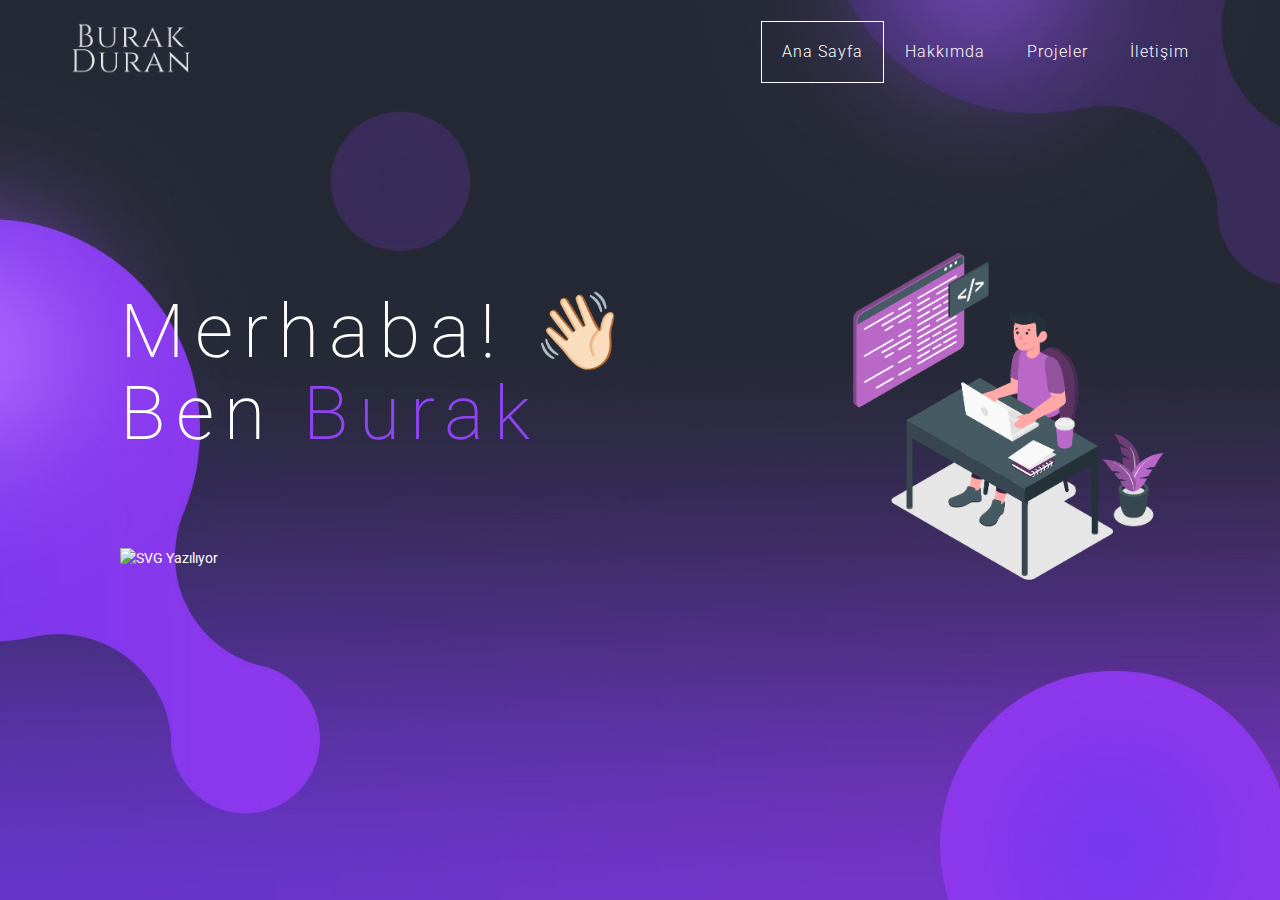
==== index.html @ 6f8fb300 "upload files" ====
<!DOCTYPE html>
<html class="noIE" lang="tr">
	<head>
			<meta http-equiv="X-UA-Compatible" content="IE=edge">
			<meta http-equiv="Content-Type" content="text/html; charset=UTF-8"/>
			<meta name="viewport" content="width=device-width, initial-scale = 1.0, maximum-scale=1.0, user-scalable=no"/>
		<title>Burak Duran</title>
		<link rel="stylesheet" href="assets/css/bootstrap.min.css">
		<link rel="stylesheet" href="assets/css/ionicons.min.css">
	    <link rel="stylesheet" href="assets/css/main.css">
		<link rel="stylesheet" href="https://cdnjs.cloudflare.com/ajax/libs/animate.css/4.1.1/animate.min.css">
	</head>

<body>
	

<!-- Home -->
	<section class="header" id="header">
		
		<nav class="navbar navbar-default ">
			<div class="container">
			<!-- Brand and toggle get grouped for better mobile display -->
				<div class="navbar-header">
					<button type="button" class="navbar-toggle collapsed" data-toggle="collapse" data-target="#bs-example-navbar-collapse-1" aria-expanded="false">
						<span class="sr-only">Toggle navigation</span>
						<span class="icon-bar"></span>
						<span class="icon-bar"></span>
						<span class="icon-bar"></span>
					</button>
					<!-- <a class="navbar-brand" href="index.html">Burak</a> -->
						<img src="assets/images/logo7.png" href="index.html" alt="logo" style="width: 125px;">
				</div> <!-- /.navbar-header -->

		    <!-- Collect the nav links, forms, and other content for toggling -->
			    <div class="collapse navbar-collapse" id="bs-example-navbar-collapse-1"  >
					<ul class="nav navbar-nav navbar-right">
						<li class="active"><a href="index.html">Ana Sayfa</a></li>
						<li><a href="about.html">Hakkımda</a></li>
						<li><a href="portfolio.html">Projeler</a></li>
						<li><a href="contact.html">İletişim</a></li>
					</ul> <!-- /.nav -->
			    </div><!-- /.navbar-collapse -->
		  	</div><!-- /.container -->
		</nav>


		
		<div class="container">
			<div class="header-table">
				<div class="header-wrapper">
					<h1 class="header-title">
						Merhaba! 👋🏻 <br> Ben <span style="color: #8E44F1;">Burak</span> <br> <br> 
					</h1>
					<img src="https://readme-typing-svg.demolab.com/?font=Roboto&size=35&duration=3000&pause=1500&color=FFFFFF&width=435&lines=Frontend+Developer;Student" alt="SVG Yazılıyor" />
				</div>
				<div class="header-wrapper2">
					<img src="assets/images/home-image.svg" alt="" style="width: 400px;">
				</div> <!-- /.header-wrapper -->
			</div>
		</div> <!-- /.container -->
	</section> <!-- /#header -->
	


	<script src="assets/js/jquery-1.11.2.min.js"></script>
    <script src="assets/js/bootstrap.min.js"></script>
    <script src="assets/js/contact.js"></script>


</body>
</html>
---- assets/css/main.css ----
/*=================================================
||				1. Imports 
==================================================*/
@import url(http://fonts.googleapis.com/css?family=Roboto:200,400,700);
@import url(http://fonts.googleapis.com/css?family=Roboto+Slab);

body
{
	font-family: 'Roboto', 'Open-Sans', sans-serif;
	overflow-x: hidden;
	color: #313131;
}
.black{
	color: #ffffff;
}
.white{
	background: #fff ;
}
.purple{
	background: #4a148c;
}
.section-wrapper{
	padding-top: 90px;
	padding-bottom: 80px;
}
.section-title{
	font-size: 30px;
	font-weight: 400;
	text-transform: uppercase;
	text-align: center;
	letter-spacing: 2px;
}
.section-item-title{
	font-size: 20px;
	font-weight: 400;
	letter-spacing: 3px;
	text-transform: uppercase;
}
.section-item-detail{
	font-size: 14px;
    font-weight: 300;
    margin-bottom: 50px;
    color: #999;
    letter-spacing: .39px;
}
.underline{
	height: 2px;
	width: 50px;
	margin: 0px auto 60px;
}
/*=================================================
||				3. Header
==================================================*/
.header
{
	background: url('../images/header6.jpg');
	background-repeat: no-repeat;
	background-position: center center;
	background-size: cover;
	background-attachment: fixed;
	height: 100vh;
	color: #fff;

}
			/*navbar*/
.navbar-default .navbar-brand{
	border: 1px solid #fff;
	color: #fff;
	font-size: 30px;
	padding: 10px 20px;
	height: auto;
	font-weight: 200;
	letter-spacing: 5px;
}
.navbar-default .navbar-brand:focus, .navbar-default .navbar-brand:hover{
	color: #fff;
}
.navbar-default .navbar-toggle .icon-bar {
    background-color: #FFF;

}
.navbar-fixed-top .navbar-toggle .icon-bar {
    background-color: #313131;
}
.navbar-fixed-top .navbar-toggle{
	border-color: #313131;
}
.navbar-default {
    background-color: transparent;
    border-color: transparent;
    padding-top: 20px;
}
.navbar-default .navbar-nav>li>a{
	color: #fff;
    /*text-transform: uppercase;*/
    padding-right: 20px;
    padding-left: 20px;
    border: 1px solid transparent;
    font-size: 16px;
    font-weight: 300;
    letter-spacing: 1px;
}
.navbar-default .navbar-toggle{
	border-radius: 0px;
}
.navbar-default .navbar-nav>li>a:hover{
	border: 1px solid rgba(255, 255, 255, 0.6);
	color: #fff;
}
.navbar-default .navbar-nav>li>a:focus, .navbar-default .navbar-nav>li>a:hover{
	color: #fff;
}
.navbar-nav>li>a {
    padding-top: 20px;
    padding-bottom: 20px;
}
.navbar-default .navbar-toggle:focus, .navbar-default .navbar-toggle:hover{
	background: transparent;
}
.navbar-default .navbar-nav>.active>a, .navbar-default .navbar-nav>.active>a:focus, .navbar-default .navbar-nav>.active>a:hover{
    background-color: transparent;
    border: 1px solid rgba(255, 255, 255);
    color: #fff;
}

/* .navbar .navbar-default{
	background-image: url("../images/nav-background.jpeg");
} */


		/*Home*/
.header-wrapper{
	text-align: left;
	display: table-cell;
	vertical-align: middle;
	position: relative;
	padding-left: 50px;
}
.header-wrapper2{
	text-align: right;
	display: table-cell;
	vertical-align: middle;
	position: relative;
}
.header-table{
	display: table;
	height: 70vh;
	width: 100%;
}
.header-title{
	font-size: 75px;
	letter-spacing: 10px;
	font-weight: 200;
}
.header-subtitle{
	font-size: 20px;
	letter-spacing: 3px;
}
/*=================================================
||				4. Our Service
==================================================*/
.service{
	background: #ededed;
	position: relative;
}
.service .section-title{
	margin-top: 110px;
}
.services{
	margin-bottom: 100px;
}
.service .underline{
	margin-bottom: 75px;
}
.service-img{
	position: absolute;
	bottom: 0px;
}

.twitter-feed{
	color: #fff;
}
.item{
	text-align: center;
}
.owl-prev, .owl-next
{
	position: absolute;
	top: 10%;
}
.owl-next
{
	right: -10px;
}
.owl-prev
{
	left: -10px;
}
.owl-prev:before
{
    /*content: "\f3d2";*/
    /*font-family: 'ionicons';*/
    content: url("../images/left.png");
}
.owl-next:before
{
    /*content: "\f3d3";*/
    /*font-family: "ionicons";*/
    content: url("../images/right.png");
}

/*=================================================
||				5. Twitter Feed
==================================================*/
.day, .feed{
	font-size: 15px;
	font-weight: 200;
}
.feed{
	font-style: italic;
	margin: 30px 0px;
}
.options a{
	color: #fff;
	text-transform: uppercase;
	font-size: 15px;
	padding: 0px 20px;
}
.options a i{
	padding-right: 10px;
}
.options a:hover{
	text-decoration: none;
}
.item:hover{
	cursor: w-resize;
}
/*=================================================
||				7. Portfolio
==================================================*/
.porfolio{
	background: #f9f9f9;
	
}
.portfolio-img{
	position: relative;
	overflow: hidden;
	text-align: center;
}
.portfolio-img .port-item{
	width: 100%;
	height: auto;
	transition: all .6s ease-in-out;
}
.portfolio-img:hover .portfolio-img-hover{
	position: absolute;
	top: 0;
	left: 0;
	width: 100%;
	height: 100%;
	transition: all .6s ease-in-out;
	background: rgba(0, 0, 0, 0.5);
}

.plus{
	display: none;
}
.portfolio-img:hover .plus{
	display: inline-block;
	padding-top: 25%;
}
.portfolio-img:hover .port-item{
	transform: scale(1.1);
}
.portfolio-item-details{
	margin: 20px 0px 50px; 
	padding: 10px 10px;
	background: rgba(0, 0, 0, 0.4);
}
.portfolio-item-name{
	display: inline-block;
	font-size: 15px;
}
.port-heart, .portfolio-item-name small{
	font-size: 13px;
	color: #969595;
}
.port-heart{
	display: inline-block;
	margin-top: 10px;
}


/*=================================================
||				8. Note
==================================================*/
.note{
	color: #dadada;
}
.quote{
	font-style: italic;
	font-size: 16px;
	font-weight: 200;
	padding: 0px 145px;
}
.quoter{
	font-size: 20px;
	font-weight: 400;
	margin-top: 20px;
}

/*=================================================
||				9. Fun Facts
==================================================*/
.fun{
	background: #f3f3f3;
}
.fun-box{
	border: 2px solid #313131;
	text-align: center;
	padding: 40px 0px;
}
.number{
	font-weight: 700;
	font-size: 25px;
}
.number-title{
	text-transform: uppercase;
	font-size: 20px;
	font-weight: 400;
}
.col-sm-6 .fun-box{
	margin-bottom: 20px;
}
/*=================================================
||				10. Footer
==================================================*/
footer{
	background: #eaeaea;
	padding: 20px 0px;
}
.copy{
	font-size: 14px;
	font-weight: 300;
	color: #929292;
	padding: 10px 0px;
	display: inline-block;
}
.fb{
	background: #1976d2;
}
.twitter{
	background: #2CAAE1;
}
.google{
	background: #c62828;
}
.rss{
	background: #ff8f00;
}

.icon{
	height: 40px;
	width: 40px;
	text-align: center;
	padding: 8px;
	display: inline-block;
	border: 1px solid transparent;
	font-size: 18px;
}
a .icon{
	color: #dadada;
}
/*.social-icon{
	float: right;
}*/
a .icon:hover{
	background: transparent;
}
a .fb:hover{
	color: #1976d2;
	border-color: #1976d2;
}
a .twitter:hover{
	color: #2CAAE1;
	border-color: #2CAAE1;
}
a .google:hover{
	color: #c62828;
	border-color: #c62828;
}
a .rss:hover{
	color: #ff8f00;
	border-color: #ff8f00;
}

/*=================================================
||				11. Others
==================================================*/
@media (max-width: 960px){
	.nav>li{
		text-align: center;
	}
	.service-img{
		opacity: .2;
	}
	.fun-box{
		margin: 15px;
	}
	.quote{
		padding: 0 50px;
	}
	.portfolio .portfolio-item{
		margin: 15px;
	}
	.price-title, .price-list{
		text-align: center;
	}
	.options a{
		padding: 0 5px;
	}
	footer{
		text-align: center;
	}
	footer .text-right{
		text-align: center;
	}
	.navbar-default .navbar-brand{
		margin-left: 15px;
	}
		img.about-img {
	    width: 100%;
	    padding: 15px 15px 0px;
	}
	.quote{
		padding: 0 15px;
	}
} 
@media (max-width: 480px){
	.header-table{
		max-height: 627px;
	}
}
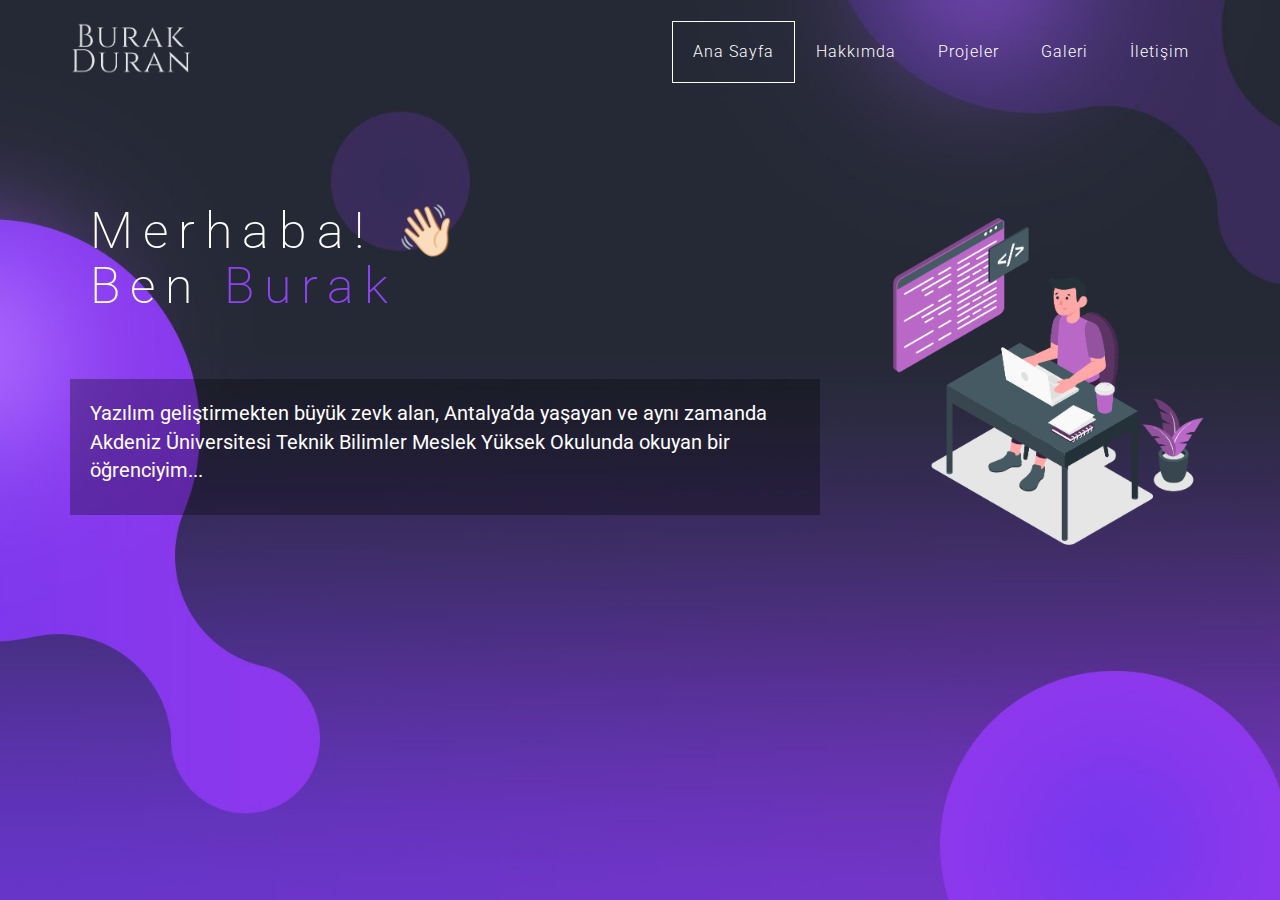
==== commit f524ffa3: "Update" ====
--- a/index.html
+++ b/index.html
@@ -1,71 +1,89 @@
 <!DOCTYPE html>
 <html class="noIE" lang="tr">
-	<head>
-			<meta http-equiv="X-UA-Compatible" content="IE=edge">
-			<meta http-equiv="Content-Type" content="text/html; charset=UTF-8"/>
-			<meta name="viewport" content="width=device-width, initial-scale = 1.0, maximum-scale=1.0, user-scalable=no"/>
-		<title>Burak Duran</title>
-		<link rel="stylesheet" href="assets/css/bootstrap.min.css">
-		<link rel="stylesheet" href="assets/css/ionicons.min.css">
-	    <link rel="stylesheet" href="assets/css/main.css">
-		<link rel="stylesheet" href="https://cdnjs.cloudflare.com/ajax/libs/animate.css/4.1.1/animate.min.css">
-	</head>
+
+<head>
+	<meta http-equiv="X-UA-Compatible" content="IE=edge">
+	<meta http-equiv="Content-Type" content="text/html; charset=UTF-8" />
+	<meta name="viewport" content="width=device-width, initial-scale = 1.0, maximum-scale=1.0, user-scalable=no" />
+	<title>Burak Duran</title>
+	<link rel="stylesheet" href="assets/css/bootstrap.min.css">
+	<link rel="stylesheet" href="assets/css/ionicons.min.css">
+	<link rel="stylesheet" href="assets/css/main.css">
+	<link rel="stylesheet" href="https://cdnjs.cloudflare.com/ajax/libs/animate.css/4.1.1/animate.min.css">
+</head>
 
 <body>
-	
 
-<!-- Home -->
+
+	<!-- Home -->
 	<section class="header" id="header">
-		
+
 		<nav class="navbar navbar-default ">
 			<div class="container">
-			<!-- Brand and toggle get grouped for better mobile display -->
+				<!-- Brand and toggle get grouped for better mobile display -->
 				<div class="navbar-header">
-					<button type="button" class="navbar-toggle collapsed" data-toggle="collapse" data-target="#bs-example-navbar-collapse-1" aria-expanded="false">
+					<button type="button" class="navbar-toggle collapsed" data-toggle="collapse"
+						data-target="#bs-example-navbar-collapse-1" aria-expanded="false">
 						<span class="sr-only">Toggle navigation</span>
 						<span class="icon-bar"></span>
 						<span class="icon-bar"></span>
 						<span class="icon-bar"></span>
 					</button>
 					<!-- <a class="navbar-brand" href="index.html">Burak</a> -->
-						<img src="assets/images/logo7.png" href="index.html" alt="logo" style="width: 125px;">
+					<a href="index.html"><img src="assets/images/logo7.png"  alt="logo" style="width: 125px;"></a>
 				</div> <!-- /.navbar-header -->
 
-		    <!-- Collect the nav links, forms, and other content for toggling -->
-			    <div class="collapse navbar-collapse" id="bs-example-navbar-collapse-1"  >
+				<!-- Collect the nav links, forms, and other content for toggling -->
+				<div class="collapse navbar-collapse" id="bs-example-navbar-collapse-1">
 					<ul class="nav navbar-nav navbar-right">
 						<li class="active"><a href="index.html">Ana Sayfa</a></li>
 						<li><a href="about.html">Hakkımda</a></li>
-						<li><a href="portfolio.html">Projeler</a></li>
+						<li><a href="projects.html">Projeler</a></li>
+						<li><a href="gallery.html">Galeri</a></li>
 						<li><a href="contact.html">İletişim</a></li>
 					</ul> <!-- /.nav -->
-			    </div><!-- /.navbar-collapse -->
-		  	</div><!-- /.container -->
+				</div><!-- /.navbar-collapse -->
+			</div><!-- /.container -->
 		</nav>
 
 
-		
-		<div class="container">
-			<div class="header-table">
-				<div class="header-wrapper">
-					<h1 class="header-title">
-						Merhaba! 👋🏻 <br> Ben <span style="color: #8E44F1;">Burak</span> <br> <br> 
+
+		<div class="container mt-50">
+			<div class="row mt-50">
+				<div class="col-md-8">
+					<h1 class="header-title" style="padding-left: 20px;">
+						Merhaba! 👋🏻 <br> Ben <span style="color: #8E44F1;">Burak</span> <br> <br>
 					</h1>
-					<img src="https://readme-typing-svg.demolab.com/?font=Roboto&size=35&duration=3000&pause=1500&color=FFFFFF&width=435&lines=Frontend+Developer;Student" alt="SVG Yazılıyor" />
+					<!-- <img src="https://readme-typing-svg.demolab.com/?font=Roboto&size=25&duration=3000&pause=1500&color=FFFFFF&width=435&lines=Frontend+Developer;Student"
+						alt="SVG Yazılıyor" /> -->
+						<div style="padding: 20px; background-color: rgba(0,0,0,0.3) ;">
+							<a href="about.html" class="quoter a-clear"><p>
+								Yazılım geliştirmekten büyük zevk alan, Antalya’da yaşayan ve aynı zamanda Akdeniz Üniversitesi
+								Teknik Bilimler Meslek Yüksek Okulunda okuyan bir öğrenciyim...
+							</p></a>
+						</div>
 				</div>
-				<div class="header-wrapper2">
-					<img src="assets/images/home-image.svg" alt="" style="width: 400px;">
-				</div> <!-- /.header-wrapper -->
+				<div class="col-md-4" id="svg">
+					<img src="assets/images/home-image.svg" alt="image.SVG" style="width: 400px;">
+				</div> 
+				<div class="col-md-8">
+
+				</div>
+				
+				
+				
+				<!-- /.row -->
 			</div>
 		</div> <!-- /.container -->
 	</section> <!-- /#header -->
-	
+
 
 
 	<script src="assets/js/jquery-1.11.2.min.js"></script>
-    <script src="assets/js/bootstrap.min.js"></script>
-    <script src="assets/js/contact.js"></script>
+	<script src="assets/js/bootstrap.min.js"></script>
+	<script src="assets/js/contact.js"></script>
 
 
 </body>
+
 </html>--- a/assets/css/main.css
+++ b/assets/css/main.css
@@ -148,13 +148,12 @@
 	width: 100%;
 }
 .header-title{
-	font-size: 75px;
+	font-size: 50px;
 	letter-spacing: 10px;
 	font-weight: 200;
 }
 .header-subtitle{
-	font-size: 20px;
-	letter-spacing: 3px;
+	font-size: 22px;
 }
 /*=================================================
 ||				4. Our Service
@@ -273,7 +272,7 @@
 	transform: scale(1.1);
 }
 .portfolio-item-details{
-	margin: 20px 0px 50px; 
+	margin: 20px 0px 0px; 
 	padding: 10px 10px;
 	background: rgba(0, 0, 0, 0.4);
 }
@@ -394,6 +393,24 @@
 	border-color: #ff8f00;
 }
 
+.mt-50{
+	margin-top: 50px;
+}
+.mt-20{
+	margin-top: 20px;
+}
+
+.a-clear, a-clear:active, .a-clear:hover {
+	color: white;
+	text-decoration: unset;
+}
+
+.portfolio-item{
+	margin: 15px;
+	height: 600px;
+}
+
+
 /*=================================================
 ||				11. Others
 ==================================================*/
@@ -413,6 +430,12 @@
 	.portfolio .portfolio-item{
 		margin: 15px;
 	}
+
+	.portfolio-item{
+		height: 720px;
+	}
+
+
 	.price-title, .price-list{
 		text-align: center;
 	}
@@ -428,16 +451,23 @@
 	.navbar-default .navbar-brand{
 		margin-left: 15px;
 	}
-		img.about-img {
-	    width: 100%;
-	    padding: 15px 15px 0px;
+	img.about-img {
+		width: 100%;
+		padding: 15px 15px 0px;
 	}
 	.quote{
 		padding: 0 15px;
 	}
+	
 } 
 @media (max-width: 480px){
 	.header-table{
 		max-height: 627px;
 	}
+}
+
+@media (max-width: 960px){
+	#svg {
+		display: none;
+	}
 }